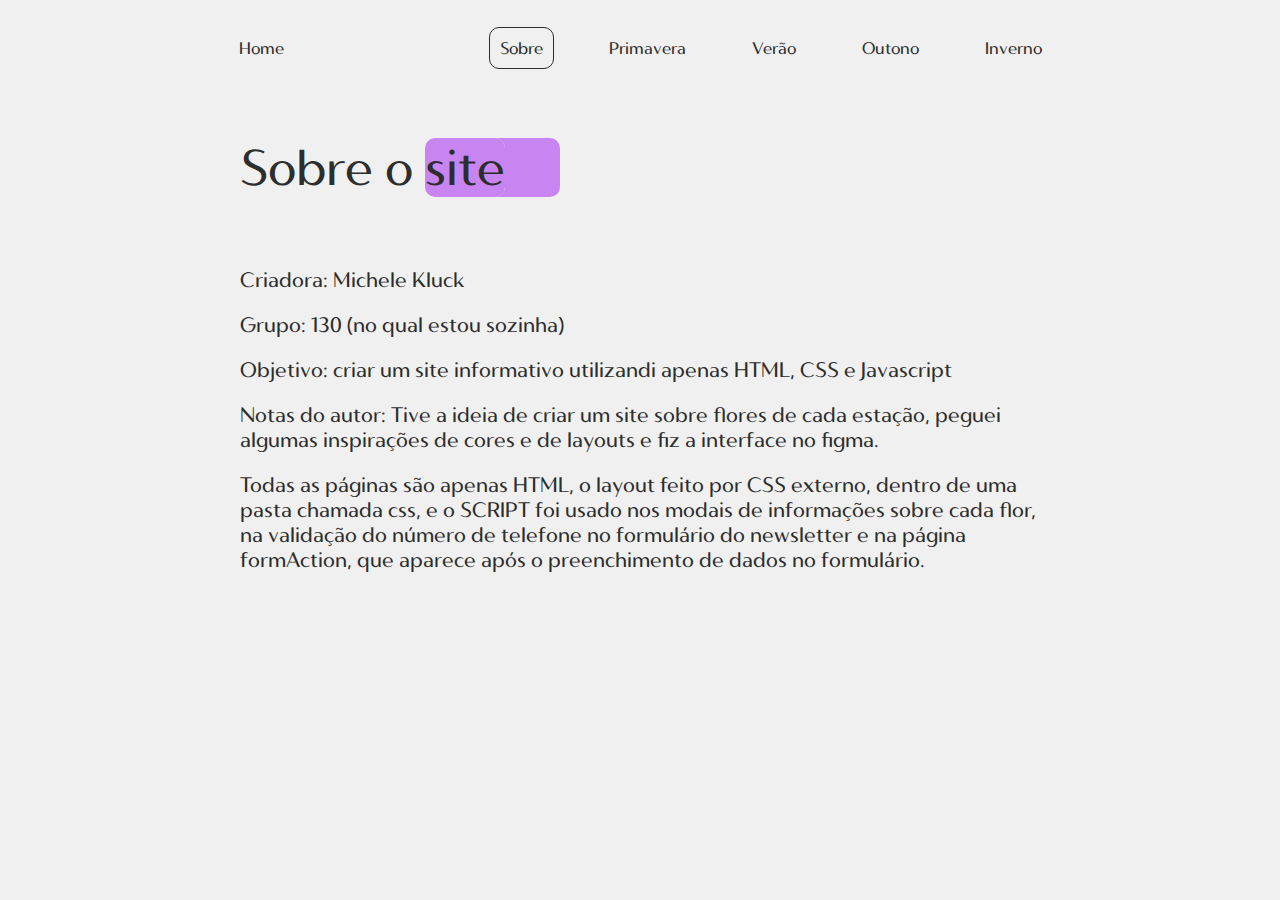
==== about.html @ c262b7f0 "latest changes" ====
<head>
    <meta charset="UTF-8">
    <title>Flores das Estações</title>
    <link rel="stylesheet" href="css/layout.css" type="text/css">
    <style>
        @import url('https://fonts.googleapis.com/css2?family=Fira+Sans+Condensed:ital,wght@0,100;0,200;0,300;0,400;0,500;0,600;0,700;0,800;0,900;1,100;1,200;1,300;1,400;1,500;1,600;1,700;1,800;1,900&family=Kumbh+Sans:wght@100..900&family=Madimi+One&family=Quicksand:wght@300..700&display=swap');
    </style>
</head>

<body>
    <!--MENU-->
    <div class="header">
        <a id='homeMenu' href="index.html">Home</a>
        <a class='link active' href="about.html">Sobre</a>
        <a class='link' href="primavera.html">Primavera</a>
        <a class='link' href="verao.html">Verão</a>
        <a class='link' href="outono.html">Outono</a>
        <a class='link' id='invernoMenu'href="inverno.html">Inverno</a>
    </div>

    <!--TOPO-->
    <div class="topoSeason">
        <div class="seasonTitle">
            Sobre o <span class="purpleBgSeason">site</span> 
        </div>
    </div>

    <div class="topoSeason">
        <div class="aboutText">
            <p>Criadora: Michele Kluck</p>
            <p>Grupo: 130 (no qual estou sozinha)</p>
            <p>Objetivo: criar um site informativo utilizandi apenas HTML, CSS e Javascript</p>
            <p>Notas do autor: Tive a ideia de criar um site sobre flores de cada estação, peguei algumas inspirações de cores e de layouts e fiz a interface no figma.</p>
            <p>Todas as páginas são apenas HTML, o layout feito por CSS externo, dentro de uma pasta chamada css, e o SCRIPT foi usado nos modais de informações sobre cada flor, na validação do número de telefone no formulário do newsletter e na página formAction, que aparece após o preenchimento de dados no formulário.</p>
        </div>
    </div>

</body>
---- css/layout.css ----
/*CSS GERAL*/
body {
    margin-left: auto;
    margin-right: auto;
    padding: 0;
    overflow-x: hidden;
    font-family: "Kumbh Sans", serif;
    font-optical-sizing: auto;
    font-weight: 500; /* ou o valor desejado */
    font-style: normal;
    font-variation-settings: "YOPQ" 116;
    color: #2D2D2D;
    background-color: #F0F0F0;
    display: relative;
}


/*HEADER*/
.header {
    padding: 30px;
    text-align: center;
}

.header a { 
    font-size: 16px;
    margin-right: 40px;
    color: #2D2D2D;
    padding: 10px;
    border-radius: 10px;
    border: solid 1px transparent; /* Borda transparente para reservar espaço */
}

.link {
    text-decoration: none;
    color: #2D2D2D;
}

#homeMenu {
    margin-right: 190px;
    text-decoration: none;
}

#invernoMenu {
    margin-right: 0;
}

.header a:hover {
    background-color: #F0F0F0;
    border-color: #2D2D2D; 
}

.header a.active {
    background-color: #F0F0F0;
    border-color: #2D2D2D;
}
/*FIM HEADER*/

/*HOME*/

/*TOPO*/
.topoHome {
    max-width: fit-content;
    margin: 50px auto;
    display: flex;
    justify-content: center;
    align-items: center;
    gap: 10px;
}

.mainTitle {
    font-weight: 500;
    font-size: 48px;
    display: block;
    margin: auto;
}

.purpleBgHome {
    background-color: #C885F1;
    border-radius: 10px 10px 10px 10px;
    box-shadow: -55px 0 0 #C885F1; 
}
/*FIM TOPO*/

/*OPÇÕES*/
.optionText {
    max-width: fit-content;
    margin: auto;
}

.optionText p {
    margin-right: 530px;
    font-size: 20px;
}

#orangeBg {
    background-color: #F3B341;
    padding: 50px;
    margin-bottom: 50px;
}

.optionAll {
    align-items: center;
    flex-direction: row;
    justify-content: center;
    align-items: center;
    max-width: fit-content;
    margin: auto;
    display: flex;
    gap: 20px;
}

.option {
    background-color: white;
    width: 191px;
    height: 149px;
    display: inline-block;
    text-align: left;
    border-radius: 30px;
    box-shadow: 2px 2px 6px 1px rgb(0 0 0 / 25%);
    border: solid 1px transparent;
}

.option p {
    padding: 20px;
    font-size: 24px;
}

.option span {
    font-weight: 700;
}

.option:hover {
    border-color: #2D2D2D;
}
/*FIM OPÇÕES*/

/*FOOTER CADASTRE-SE*/
.footer {
    max-width: fit-content;
    margin: auto;
    font-size: 20px;
}

.botao {
    background-color: #F3B341;
    padding: 1px 30px;
    border-radius: 30px;
    text-align: center;
    box-shadow: 2px 2px 6px 1px rgb(0 0 0 / 25%);
    border: solid 1px transparent;
    width: 442px;
    margin: auto;
    margin-bottom: 80px;
}

.botao:hover {
    border-color: #2D2D2D;
}
/*FIM FOOTER CADASTRE-SE*/

/*FIM HOME*/

/*FLORES DE ... */
.topoSeason {
    display: flex;
    align-items: center;
    justify-content: flex-start; 
    margin: auto;
    max-width: 800px; 
    width: 100%; 
    padding: 0 20px;
    margin-top: 50px;
}

.purpleBgSeason {
    background-color: #C885F1;
    border-radius: 10px;
    box-shadow: 55px 0 0 #C885F1; 
}


.seasonTitle {
    font-weight: 500;
    font-size: 48px;
    text-align: left; /* Alinha o texto à esquerda */
    margin-bottom: 50px;
}
/*FLORES DE ... FIM*/

/*IMAGENS FLORES*/
.imagens{
    align-items: center;
    flex-direction: row;
    justify-content: center;
    align-items: center;
    max-width: fit-content;
    margin: auto;
    display: flex;
    gap: 250px;
}

.flwTitle {
    font-size: 24px;
    margin-left: 10px;
}

.img {
    margin: 10px 0;
}

.modal-overlay {
    position: fixed;
    top: 0;
    left: 0;
    width: 100vw;
    height: 100vh;
    background-color: rgba(0, 0, 0, 0.5); 
    justify-content: center;
    align-items: center;
    z-index: 9998;
}

.modal {
    background-color: #F3B341;
    width: 270px;
    max-height: 80%;
    border-radius: 10px;
    padding: 20px;
    flex-direction: column;
    align-items: center;
    z-index: 9999;
    overflow-y: auto;
}

.modalTitle {
    font-size: 20px;
    margin-bottom: 20px;
    margin-top: 20px;
}

.modalText {
    font-weight: 400;
    align-items: center;
    line-height: 25px;
    margin-bottom: 20px;
}

.closeButton {
    background-color: white;
    border-radius: 50%;
    padding: 10px 12px;
    font-weight: 800;
    align-items: right;
    cursor: pointer;
}

header {
    text-align: right;
    margin: auto;
}

.modalButton {
    background-color: #F3B341;
    border-radius: 130px;
    border: 0px;
    padding: 10px 20px;
    font-family: "Kumbh Sans", serif;
    font-optical-sizing: auto;
    font-weight: 500;
    font-style: normal;
    font-variation-settings: "YOPQ" 116;
    color: #2D2D2D;
    cursor: pointer;
    border: solid 1px transparent;
    margin-bottom: 50px;
}

.saibaMais {
    align-items: center;
    text-align: center;
}

.modalButton:hover {
    border-color: #2D2D2D;
}
/*FIM IMAGENS FLORES*/

/*FORMULÁRIO*/

label {
    font-size: 20px;
}

.inputForm {
    width: 100%;
    width: 800px;
    height: 55px;
    border-radius: 10px;
    display: block;
    margin-top: 10px;
    padding: 20px;
    font-size: 15px;
    outline: 0;
    background-color: #F0F0F0;
    font-family: "Kumbh Sans", serif;
    font-optical-sizing: auto;
    font-weight: 500;
    font-style: normal;
    font-variation-settings: "YOPQ" 116;
    color: #2d2d2d;
    margin-bottom: 20px;
}

.form {
    margin-top: 50px;
    max-width: fit-content;
    margin: auto;
    margin-top: 50px;

}

input::placeholder {
    color: #A0A0A0;
    font-size: 15px;
    font-weight: 400;
}

input:focus {
    background-color: white;
}

.submitButton {
    background-color: #F3B341;
    width: 146px;
    height: 45.26px;
    border-radius: 130px;
    padding: 0;
    border: solid 1px transparent;
    cursor: pointer;
}

.submitButton:hover {
    background-color: #FFA403;
}


#infos {
    max-width: fit-content;
    margin: auto;
    margin-top: 50px;
}

#output {
    font-size: 20px;
    padding: 20px;
    background-color: #C9D088;
    border-radius: 20px;
}

#infos h1 {
    font-weight: 500;
    font-size: 48px;
}

#infos h2 {
    text-align: center;
    font-weight: 500;
    margin-bottom: 50px;
}

/*FIM FORMULÁRIO*/

/*SOBRE O SITE*/
.aboutText {
    font-size: 20px;
    margin-top: -50px;
}
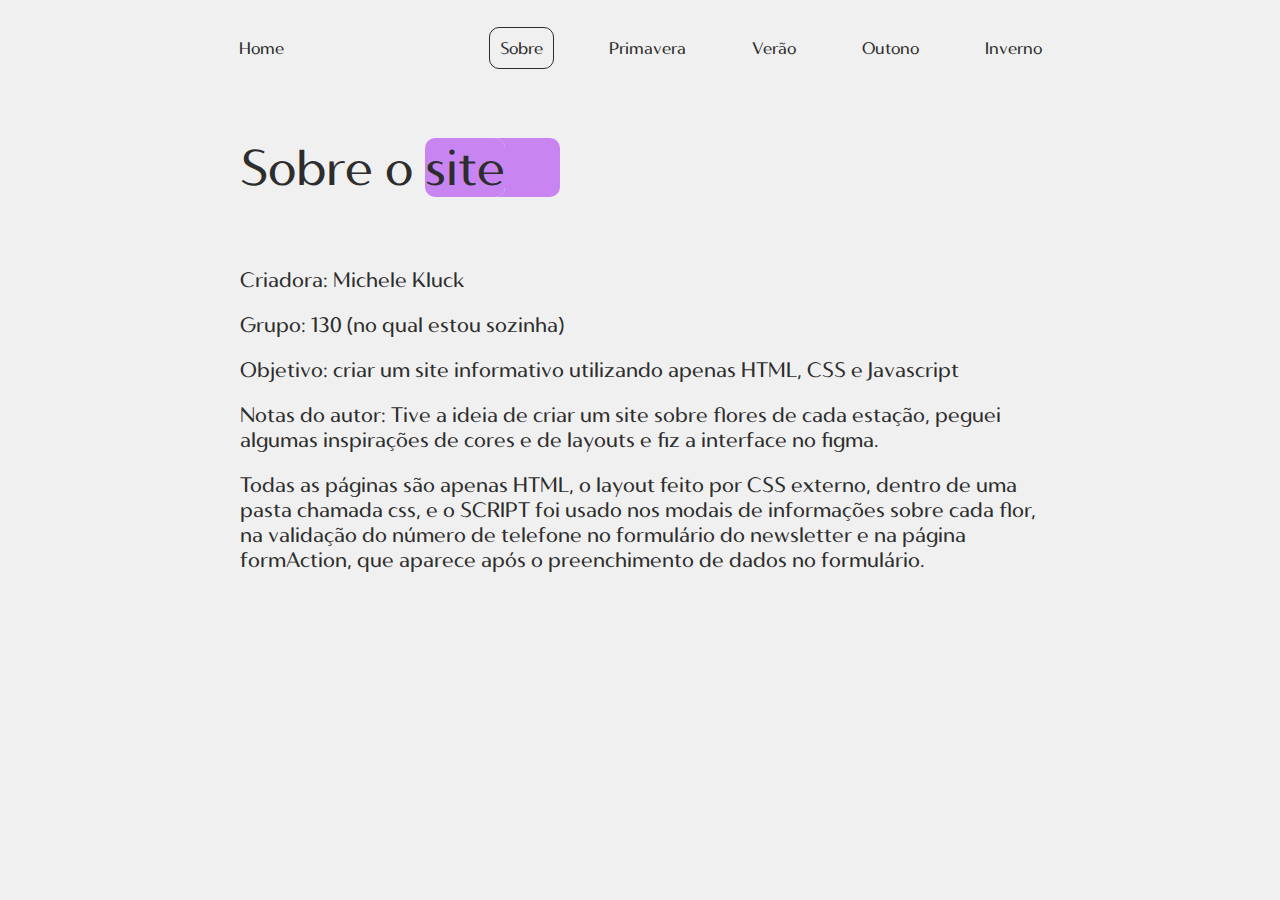
==== commit 9a34d2c2: "small fix" ====
--- a/about.html
+++ b/about.html
@@ -29,7 +29,7 @@
         <div class="aboutText">
             <p>Criadora: Michele Kluck</p>
             <p>Grupo: 130 (no qual estou sozinha)</p>
-            <p>Objetivo: criar um site informativo utilizandi apenas HTML, CSS e Javascript</p>
+            <p>Objetivo: criar um site informativo utilizando apenas HTML, CSS e Javascript</p>
             <p>Notas do autor: Tive a ideia de criar um site sobre flores de cada estação, peguei algumas inspirações de cores e de layouts e fiz a interface no figma.</p>
             <p>Todas as páginas são apenas HTML, o layout feito por CSS externo, dentro de uma pasta chamada css, e o SCRIPT foi usado nos modais de informações sobre cada flor, na validação do número de telefone no formulário do newsletter e na página formAction, que aparece após o preenchimento de dados no formulário.</p>
         </div>
